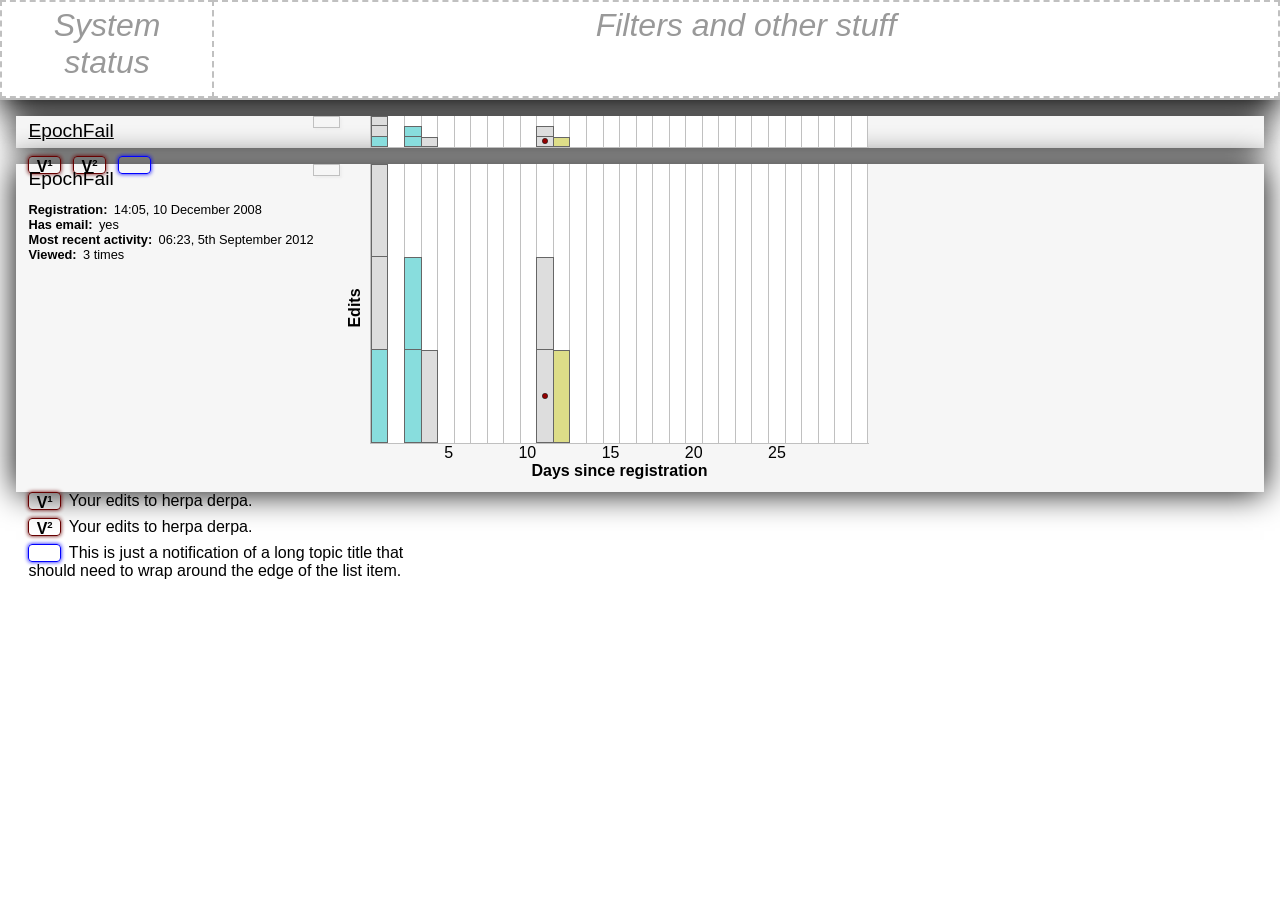
==== web/index.html @ e3a89f5b "New diff parser.  Still testing." ====
<html>
	<head>
	<link rel="stylesheet" href="snuggle.css" />
	</head>
	<body>
		<div id="header">
			<div class="status"></div>
			<div class="filters"></div>
		</div>
		<div id="list">
			<div class="user new">
				<div class="info">
					<span class="name">EpochFail</span>
					<div class="meta">
						<dt>Registration</dt>
						<dd>14:05 December 10th, 2008</dd>
						<dt>Has email</dt>
						<dd>yes</dd>
						<dt>Last updated</dt>
						<dd>06:05 September 5th, 2012</dd>
					</div>
					<div class="menu">
						<ul>
							<li class="talk">Talk</li>
							<li class="contribs">Contribs</li>
							<li class="love">Love</li>
						</ul>
					</div>
				</div>
				<div class="activity">
					<div class="label y">Edits</div>
					<div class="breaks x">
						<div style="height:33.3%;">3</div>
						<div style="height:33.3%;">2</div>
						<div style="height:33.3%;">1</div>
					</div><!--breaks x-->
					<div class="days">
						<div class="day">
							<div class="revs" style="height: 100%;">
								<div class="rev" style="height:33.3%;"></div>
								<div class="rev" style="height:33.3%;"></div>
								<div class="rev ns_1" style="height:33.3%;"></div>
							</div>
						</div>
						<div class="day">
							<div class="revs" style="height: 0%;">
							</div>
						</div>
						<div class="day">
							<div class="revs" style="height: 66.6%;">
								<div class="rev ns_1" style="height:50%;"></div>
								<div class="rev ns_1" style="height:50%;"></div>
							</div>
						</div>
						<div class="day">
							<div class="revs" style="height: 33.3%;">
								<div class="rev" style="height:100%;"></div>
							</div>
						</div>
						<div class="day">
							<div class="revs" style="height: 0%;">
							</div>
						</div>
						<div class="day">
							<div class="revs" style="height: 0%;">
							</div>
						</div>
						<div class="day">
							<div class="revs" style="height: 0%;">
							</div>
						</div>
						<div class="day">
							<div class="revs" style="height: 0%;">
							</div>
						</div>
						<div class="day">
							<div class="revs" style="height: 0%;">
							</div>
						</div>
						<div class="day">
							<div class="revs" style="height: 0%;">
							</div>
						</div>
						<div class="day">
							<div class="revs" style="height: 66.6%;">
								<div class="rev" style="height:50%;"></div>
								<div class="rev reverted" style="height:50%;"></div>
							</div>
						</div>
						<div class="day">
							<div class="revs" style="height: 33.3%;">
								<div class="rev ns_4" style="height:100%;"></div>
							</div>
						</div>
						<div class="day">
							<div class="revs" style="height: 0%;">
							</div>
						</div>
						<div class="day">
							<div class="revs" style="height: 0%;">
							</div>
						</div>
						<div class="day">
							<div class="revs" style="height: 0%;">
							</div>
						</div>
						<div class="day">
							<div class="revs" style="height: 0%;">
							</div>
						</div>
						<div class="day">
							<div class="revs" style="height: 0%;">
							</div>
						</div>
						<div class="day">
							<div class="revs" style="height: 0%;">
							</div>
						</div>
						<div class="day">
							<div class="revs" style="height: 0%;">
							</div>
						</div>
						<div class="day">
							<div class="revs" style="height: 0%;">
							</div>
						</div>
						<div class="day">
							<div class="revs" style="height: 0%;">
							</div>
						</div>
						<div class="day">
							<div class="revs" style="height: 0%;">
							</div>
						</div>
						<div class="day">
							<div class="revs" style="height: 0%;">
							</div>
						</div>
						<div class="day">
							<div class="revs" style="height: 0%;">
							</div>
						</div>
						<div class="day">
							<div class="revs" style="height: 0%;">
							</div>
						</div>
						<div class="day">
							<div class="revs" style="height: 0%;">
							</div>
						</div>
						<div class="day">
							<div class="revs" style="height: 0%;">
							</div>
						</div>
						<div class="day">
							<div class="revs" style="height: 0%;">
							</div>
						</div>
						<div class="day">
							<div class="revs" style="height: 0%;">
							</div>
						</div>
						<div class="day">
							<div class="revs" style="height: 0%;">
							</div>
						</div>
					</div><!--days-->
					<div class="breaks x">
						<div>5</div>
						<div>10</div>
						<div>15</div>
						<div>20</div>
						<div>25</div>
					</div>
				</div><!--activity-->
				<div class="talk">
					<div class="topics">
						<div class="topic vandal_1">
							<dt title="Your edits to herpa derpa"></dt>
							<dd>Your edits to herpa derpa.</dd>
						</div>
						<div class="topic vandal_2">
							<dt></dt>
							<dd>Your edits to herpa derpa.</dd>
						</div>
						<div class="topic general">
							<dt></dt>
							<dd>This is just a notification of a long topic title that should need to wrap around the edge of the list item.</dd>
						</div>
					</div>
				</div><!--talk-->
			</div><!--user-->
			<div class="user expanded">
				<div class="info">
					<span class="name">EpochFail</span>
					<div class="meta">
						<dt>Registration</dt>
						<dd>14:05, 10 December 2008</dd>
						<dt>Has email</dt>
						<dd>yes</dd>
						<dt>Most recent activity</dt>
						<dd>06:23, 5th September 2012</dd>
						<dt>Viewed</dt>
						<dd>3 times</dd>
					</div>
					<div class="menu">
						<ul>
							<li class="talk">Talk</li>
							<li class="contribs">Contribs</li>
							<li class="love">Love</li>
						</ul>
					</div>
				</div>
				
				<div class="activity">
					<div class="label y"></div>
					<div class="breaks y" style="">
						<div style="height:33.3%;">3</div>
						<div style="height:33.3%;">2</div>
						<div style="height:33.3%;">1</div>
					</div><!--breaks y-->
					<div class="days">
						<div class="day">
							<div class="revs" style="height: 100%;">
								<div class="rev" style="height:33.3%;"></div>
								<div class="rev" style="height:33.3%;"></div>
								<div class="rev ns_1" style="height:33.3%;"></div>
							</div>
						</div>
						<div class="day">
							<div class="revs" style="height: 0%;">
							</div>
						</div>
						<div class="day">
							<div class="revs" style="height: 66.6%;">
								<div class="rev ns_1" style="height:50%;"></div>
								<div class="rev ns_1" style="height:50%;"></div>
							</div>
						</div>
						<div class="day">
							<div class="revs" style="height: 33.3%;">
								<div class="rev" style="height:100%;"></div>
							</div>
						</div>
						<div class="day">
							<div class="revs" style="height: 0%;">
							</div>
						</div>
						<div class="day">
							<div class="revs" style="height: 0%;">
							</div>
						</div>
						<div class="day">
							<div class="revs" style="height: 0%;">
							</div>
						</div>
						<div class="day">
							<div class="revs" style="height: 0%;">
							</div>
						</div>
						<div class="day">
							<div class="revs" style="height: 0%;">
							</div>
						</div>
						<div class="day">
							<div class="revs" style="height: 0%;">
							</div>
						</div>
						<div class="day">
							<div class="revs" style="height: 66.6%;">
								<div class="rev" style="height:50%;"></div>
								<div class="rev reverted" style="height:50%;"></div>
							</div>
						</div>
						<div class="day">
							<div class="revs" style="height: 33.3%;">
								<div class="rev ns_4" style="height:100%;"></div>
							</div>
						</div>
						<div class="day">
							<div class="revs" style="height: 0%;">
							</div>
						</div>
						<div class="day">
							<div class="revs" style="height: 0%;">
							</div>
						</div>
						<div class="day">
							<div class="revs" style="height: 0%;">
							</div>
						</div>
						<div class="day">
							<div class="revs" style="height: 0%;">
							</div>
						</div>
						<div class="day">
							<div class="revs" style="height: 0%;">
							</div>
						</div>
						<div class="day">
							<div class="revs" style="height: 0%;">
							</div>
						</div>
						<div class="day">
							<div class="revs" style="height: 0%;">
							</div>
						</div>
						<div class="day">
							<div class="revs" style="height: 0%;">
							</div>
						</div>
						<div class="day">
							<div class="revs" style="height: 0%;">
							</div>
						</div>
						<div class="day">
							<div class="revs" style="height: 0%;">
							</div>
						</div>
						<div class="day">
							<div class="revs" style="height: 0%;">
							</div>
						</div>
						<div class="day">
							<div class="revs" style="height: 0%;">
							</div>
						</div>
						<div class="day">
							<div class="revs" style="height: 0%;">
							</div>
						</div>
						<div class="day">
							<div class="revs" style="height: 0%;">
							</div>
						</div>
						<div class="day">
							<div class="revs" style="height: 0%;">
							</div>
						</div>
						<div class="day">
							<div class="revs" style="height: 0%;">
							</div>
						</div>
						<div class="day">
							<div class="revs" style="height: 0%;">
							</div>
						</div>
						<div class="day">
							<div class="revs" style="height: 0%;">
							</div>
						</div>
					</div><!--days-->
					<div class="breaks x">
						<div>5</div>
						<div>10</div>
						<div>15</div>
						<div>20</div>
						<div>25</div>
						<div>&nbsp;</div>
					</div><!--breaks x-->
					<div class="label x"></div>
				</div><!--activity-->
				<div class="talk">
					<div class="topics">
						<div class="topic vandal_1">
							<dt></dt>
							<dd>Your edits to herpa derpa.</dd>
						</div>
						<div class="topic vandal_2">
							<dt></dt>
							<dd>Your edits to herpa derpa.</dd>
						</div>
						<div class="topic general">
							<dt></dt>
							<dd>This is just a notification of a long topic title that should need to wrap around the edge of the list item.</dd>
						</div>
					</div>
				</div>
			</div><!--user-->
		</div><!--list-->
		
		<!--
		
		<div style="height: 300px; border: 1px solid black;position:relative;width:20px;">
			<div style="position:absolute;bottom:0px;width:100%;">
				<div style="border: 1px solid black">1</div>
				<div style="border: 1px solid black">2</div>
			</div>
		</div>
		-->
	<body>
</html>
---- web/snuggle.css ----
body{
	height: 100%;
	font-family: sans-serif;
	padding: 0px;
	margin: 0px;
}

div#header {
	position: fixed;
	top: 0px;
	left: 0px;
	right: 0px;
	height: 98px;
	border-bottom: 2px solid #bbb;
	background: #fff;
	box-shadow: 0px 10px 30px #000;
}
	div#header div.status{
		position: absolute;
		width: 200px;
		top: 0px;
		bottom: 0px;
		border: 2px dashed silver;
		padding: 5px;
		text-align: center;
		color: #999;
		font-style: italic;
		font-size: 2em;
	}
	div#header div.status:after{
		content: "System status";
	}
	div#header div.filters{
		position: absolute;
		left: 212px;
		top: 0px;
		right: 0px;
		bottom: 0px;
		border: 2px dashed silver;
		padding: 5px;
		text-align: center;
		color: #999;
		font-style: italic;
		font-size: 2em;
	}
	div#header div.filters:after{
		content: "Filters and other stuff";
	}
div#list{
	position: fixed;
	top: 100px;
	bottom: 0px;
	width: 100%;
	overflow-y: scroll;
}
div#list div.body{
	padding-top: 25px;
	padding-bottom: 600px;
}
div#list div.user{
	box-shadow: 0px 0px 2em #000;
	height: 2em;
	background: #f6f6f6;
	margin: 1em;
}
div#list div.user.selected{
	outline: 4px solid #008;
	background: #f0f0f0;
}
	div.user div.info{
		position: relative;
		display: inline-block;
		vertical-align: top;
		width: 25%;
		height: 2em;
		padding-left: 1%;
	}
		div.user.new div.info span.name{
			text-decoration: underline;
		}
		div.info span.name{
			display: block;
			position: absolute;
			top: 50%;
			margin-top: -0.6em;
			font-size: 1.2em;
			white-space: nowrap;
			overflow: hidden;
			cursor: default;
		}
		div.info div.meta{
			display: none;
		}
		div.info div.menu{
			position: absolute;
			top: 0px;
			right: 0px;
			margin: 0px;
			padding: 0px;
			vertical-align: top;
			width: 25px;
			height: 10px;
			border: 1px solid silver;
			box-shadow: 2px 2px 2px #eee;
		}
		div.info div.menu:hover{
			height: auto;
			width: auto;
			border: 0px;
		}
		div.info div.menu ul{
			display: none;
			position: absolute;
			top: -1px;
			right: -1px;
			z-index: 3;
			width: auto;
			margin: 0px;
			padding: 0px;
			border: 1px solid silver;
		}
		div.info div.menu:hover ul{
			display: block;
			background: #fff;
			box-shadow: 5px 5px 5px #666;
			border-bottom: 0px;
			overflow: none;
		}
			div.info div.menu ul li{
				border-bottom: 1px solid silver;
				list-style: none;
				cursor: pointer;
				padding: 0px 1em;
				margin: 0px;
				background-position: left center;
				background-repeat: no-repeat;
			}
			div.info div.menu ul li.talk{
				background-image: url("img/talk.icon.png");
			}
			div.info div.menu ul li.contribs{
				background-image: url("img/contribs.icon.png");
			}
			div.info div.menu ul li.love{
				background-image: url("img/love.icon.png");
			}
			div.info div.menu ul li:hover{
				background-color: #ddf;
			}
	
	div.user div.activity{
		display: inline-block;
		vertical-align: top;
		width: 40%;
		margin-left: 2%;
	}
		div.user div.activity div.label{
			display: none;
		}
		div.user div.activity div.breaks{
			display: none;
		}
		div.user div.activity div.days{
			position: relative;
			box-sizing: border-box;
			border-left: 1px solid silver;
			border-bottom: 1px solid silver;
			padding-left: 1px;
			overflow: hidden;
			height: 100%;
			width: 100%;
		}
			div.user div.activity div.days div.day{
				position: relative;
				box-sizing: border-box;
				float:left;
				border-right: 1px solid silver;
				border-left: none;
				width: 3.33%;
				height: 100%;
				background: #fff;
			}
				div.days div.day div.revs{
					position: absolute;
					bottom: 0px;
					left: 0px;
					width: 100%;
				}
					div.days div.day div.revs div.rev{
						position: relative;
						box-sizing: border-box;
						background: #ddd;
						cursor: pointer;
						border: 1px solid #666;
						border-width: 0px 1px;
						margin: 0px -1px;
					}
					div.days div.day div.revs div.rev:first-child{
						border-top-width: 1px;
					}
					div.days div.day div.revs div.rev{
						border-bottom-width: 1px;
					}
					div.days div.day div.revs div.rev.selected{
						z-index: 1;
						outline: 2px solid black;
					}
					div.days div.day div.revs div.rev.ns_1{
						background: #8dd;
					}
					div.days div.day div.revs div.rev.ns_2{
						background: #d8d;
					}
					div.days div.day div.revs div.rev.ns_3{
						background: #d88;
					}
					div.days div.day div.revs div.rev.ns_4{
						background: #dd8;
					}
					div.days div.day div.revs div.rev.reverted{
						background-image: url('img/dot.png');
						background-position: center center;
						background-repeat: no-repeat;
					}
				
				
		div.user div.activity div.details{
			display:none;
		}
		div.user.expanded div.activity div.details{
			position: absolute;
			top: 1.5em;
			bottom: 0em;
			right: 100%;
			z-index: 1;
		}		
			div.user div.activity div.details a.title{
				display: block;
				text-align: center;
				background: #ddd;
				font-weight: bold;
				text-decoration: none;
			}
			div.user div.activity div.details a.timestamp{
				display: block;
				float: left;
				padding: 0px .5em;
			}	
			div.user div.activity div.details div.comment{
				display: block;
				padding: 0px .5em;
				font-style: italic;
				background: #eee;
			}	
			div.user div.activity div.details div.diff{
				height: 15em;
				background: #fff;
				overflow-y: auto;
			}	
				div.user div.activity div.details div.diff table{
					font-size: .8em;
				}
			div.user div.activity div.details div.revert{
				display:none;
			}
			div.user div.activity div.details.reverted div.revert{
				display:block;
				height: 10%;
				overflow: hidden;
			}
		
	div.user div.talk{
		display: inline-block;
		position: relative;
		height: 2em;
		width: 31%;
		padding-left: 1%;
	}	
		div.user div.topics{
			position: absolute;
			top: 50%;
			margin-top: -.5em;
			width: auto;
			white-space: nowrap;
		}
		div.user div.talk div.topic{
			display: inline-block;
			cursor: pointer;
			vertical-align: top;
		}
			div.user div.talk div.topic dt{
				display: inline-block;
				width: 1.9em;
				height: 1em;
				border-radius: .25em;
				font-size: 1em;
				font-weight: bold;
				text-align:center;
				margin-right: .5em;
				color: #000;
			}
			div.user div.talk div.topic:hover dt{
				background-color: #ffb;
			}
			div.user div.talk div.topic dd{
				display: none;
			}
			div.user div.talk div dt{
				border: 1px solid blue;
				box-shadow: 0px 0px 4px blue;
				border-radius: 1em;
			}
			div.user div.talk div dt:before{
				content: "\0000a0";
			}
			
			div.user div.talk div.vandal_1 dt{
				border: 1px solid #600;
				box-shadow: 0px 0px 4px #600;
			}
			div.user div.talk div.vandal_1 dt:before{
				content: "V";
			}
			div.user div.talk div.vandal_1 dt:after{
				content: "1";
				vertical-align: super;
				font-size: .6em;
			}
			
			div.user div.talk div.vandal_2 dt{
				border: 1px solid #600;
				box-shadow: 0px 0px 4px #600;
			}
			div.user div.talk div.vandal_2 dt:before{
				content: "V";
			}
			div.user div.talk div.vandal_2 dt:after{
				content: "2";
				vertical-align: super;
				font-size: .6em;
			}
			
			div.user div.talk div.vandal_3 dt{
				border: 1px solid #600;
				box-shadow: 0px 0px 4px #600;
			}
			div.user div.talk div.vandal_3 dt:before{
				content: "V";
			}
			div.user div.talk div.vandal_3 dt:after{
				content: "3";
				vertical-align: super;
				font-size: .6em;
			}
			
			div.user div.talk div.vandal_4 dt{
				border: 1px solid #a00;
				box-shadow: 0px 0px 4px #500;
				background: #900;
				color: #ff8;
			}
			div.user div.talk div.vandal_4 dt:before{
				content: "V";
			}
			div.user div.talk div.vandal_4 dt:after{
				content: "4";
				vertical-align: super;
				font-size: .6em;
			}
			
			div.user div.talk div.csd dt{
				border: 1px solid #bb0;
				box-shadow: 0px 0px 4px #bb0;
			}
			div.user div.talk div.csd dt:before{
				content: "csd";
			}
			
			div.user div.talk div.welcome dt{
				border: 1px solid #66F;
				box-shadow: 0px 0px 4px #66F;
			}
			div.user div.talk div.welcome dt:before{
				content: "W";
			}
			
			div.user div.talk div.copyright dt{
				border: 1px solid #660;
				box-shadow: 0px 0px 4px #660;
			}
			div.user div.talk div.copyright dt:before{
				content: "\00a9";
			}

	div#list > div.user.expanded{
		height: 20.5em;
	}
		div.user.expanded div.info span.name{
		}
		div.user.expanded div.info div.meta{
			display: block;
			font-size: .8em;
			margin-top: 3em;
		}
			div.user.expanded div.info div.meta dt{
				display: block;
				float: left;
				height: 1.1em;
				font-weight: bold;
				margin-right: .5em;
			}
			div.user.expanded div.info div.meta dt:after{
				content: ":";
			}
			div.user.expanded div.info div.meta dd{
				display: block;
			}
	div.user.expanded div.activity{
		position: relative;
		height: 20em;
	}
		div.user.expanded div.activity div.label{
			display: block;
		}
		div.user.expanded div.activity div.label.y:before{
			content: "Edits";
			font-weight: bold;
		}
		div.user.expanded div.activity div.label.y{
			position: absolute;
			bottom: 0px;
			left: -.5em;
			height: 1em;
			width: 20em;
			text-align: center;
			transform-origin: 0 0;
			-webkit-transform-origin: 0 0;
			-moz-transform-origin:    0 0;
			-ms-transform-origin:     0 0;
			-o-transform-origin:      0 0;
			transform: rotate(-90deg);
			-ms-transform:rotate(-90deg); /* IE 9 */
			-moz-transform:rotate(-90deg); /* Firefox */
			-webkit-transform:rotate(-90deg); /* Safari and Chrome */
			-o-transform:rotate(-90deg); /* Opera */
			margin-left: -1em;
		}
		div.user.expanded div.activity div.label.x:before{
			content: "Days since registration";
			font-weight: bold;
		}
		div.user.expanded div.activity div.label.x{
			display: block;
			text-align: center;
			height: 1em;
			clear: left;
		}
		div.user.expanded div.activity div.breaks.x{
			display: block;
		}
			div.user.expanded div.activity div.breaks.x div{
				display:block;
				width: 16.66666%;
				float: left;
				text-align: right;
			}
		div.user.expanded div.activity div.days{
			display: block;
			height: 17.5em;
		}
			div.user.expanded div.activity div.days div.revs div.rev{
			}
	
	div.user.expanded div.talk{
	}
		div.user.expanded div.talk div.topics{
			display: block;
			overflow: visible;
			white-space: normal;
		}
		div.user.expanded div.talk div.topics div.topic{
			display: block;
			margin-bottom: .5em;
		}
		div.user.expanded div.talk div.topics div.topic:hover{
			background: #fff;
		}
			div.user.expanded div.talk div.topics div.topic dt{
				display: block;
				float: left;
				margin-right: .5em;
			}
			div.user.expanded div.talk div.topics div.topic dd{
				display: block;
				margin-left: 0px;
			}
			div.user.expanded div.talk div.topics div.topic:hover dd{
				text-decoration: underline;
			}
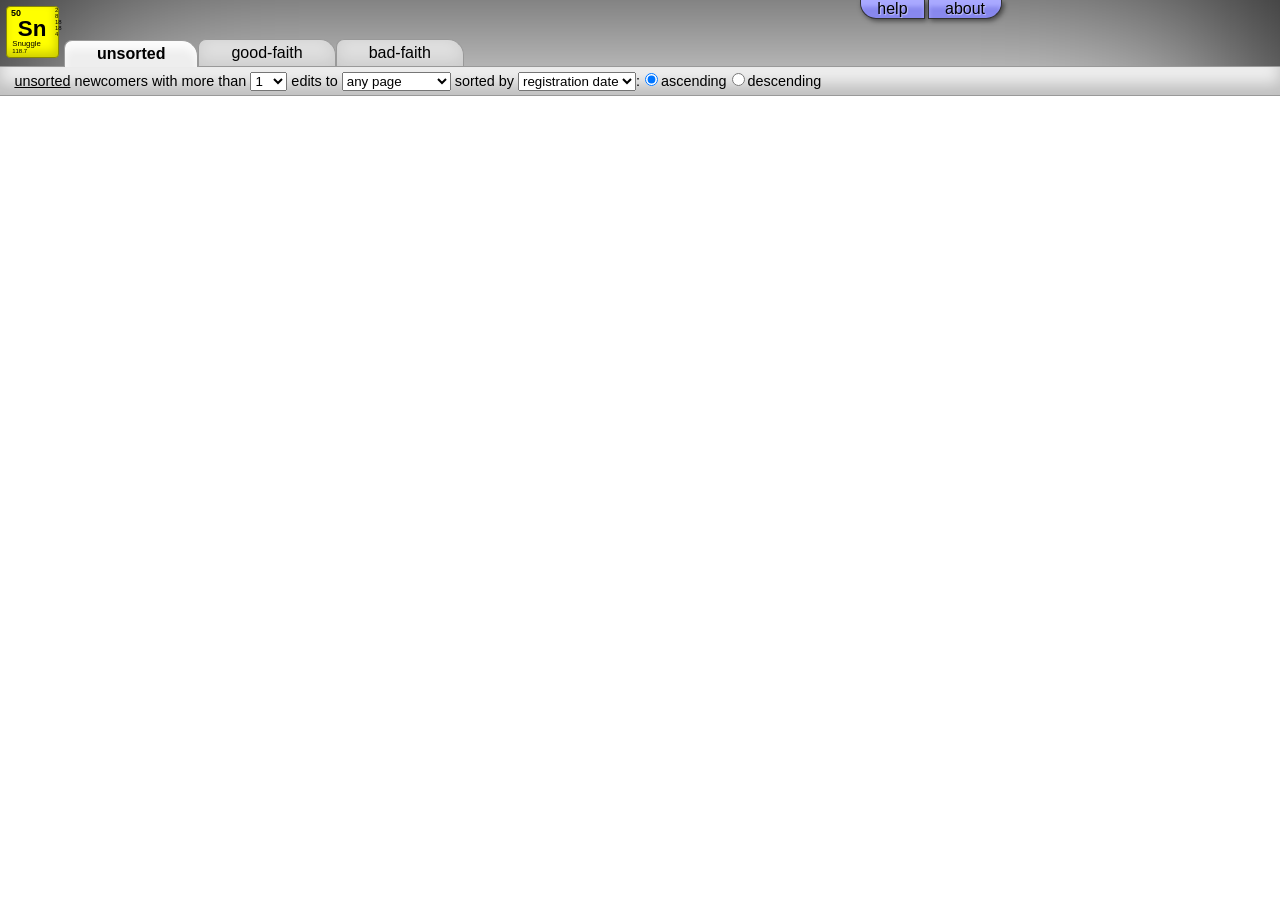
==== commit 351ec664: "Full restructured to MVC with server-side link complete." ====
--- a/web/index.html
+++ b/web/index.html
@@ -1,392 +1,96 @@
 <html>
 	<head>
-	<link rel="stylesheet" href="snuggle.css" />
+		<link rel="shortcut icon" href="favicon.ico" />
+		<link rel="stylesheet" href="css/general.css" />
+		<link rel="stylesheet" href="css/revision_graph.css" />
+		<link rel="stylesheet" href="css/ui.css" />
+		<link rel="stylesheet" href="css/layout.css" />
+		<link rel="stylesheet" href="css/help.css" />
+		<link rel="stylesheet" href="css/controls.css" />
+		<link rel="stylesheet" href="css/snuggle.css" />
+		<link rel="stylesheet" href="css/user.css" />
+		<script language="javascript" src="lib/jquery-1.8.1.min.js"></script>
+		<script language="javascript" src="lib/class.js"></script>
+		<script language="javascript" src="lib/date.format.js"></script>
+		<script language="javascript" src="js/env.js"></script>
+		<script language="javascript" src="js/util.js"></script>
+		<script language="javascript" src="js/api.js"></script>
+		<script language="javascript" src="js/server.js"></script>
+		<script language="javascript" src="js/ui.js"></script>
+		<script language="javascript" src="js/ui.revision_graph.js"></script>
+		<script language="javascript" src="js/models.js"></script>
+		<script language="javascript" src="js/views.js"></script>
+		<script language="javascript" src="js/controller.js"></script>
 	</head>
 	<body>
-		<div id="header">
-			<div class="status"></div>
-			<div class="filters"></div>
-		</div>
-		<div id="list">
-			<div class="user new">
-				<div class="info">
-					<span class="name">EpochFail</span>
-					<div class="meta">
-						<dt>Registration</dt>
-						<dd>14:05 December 10th, 2008</dd>
-						<dt>Has email</dt>
-						<dd>yes</dd>
-						<dt>Last updated</dt>
-						<dd>06:05 September 5th, 2012</dd>
-					</div>
-					<div class="menu">
-						<ul>
-							<li class="talk">Talk</li>
-							<li class="contribs">Contribs</li>
-							<li class="love">Love</li>
-						</ul>
-					</div>
+		<div id="status" class="online"><span class="element"><!--
+				--><span class="number"></span><!--
+				--><span class="right"></span><!--
+				--><span class="symbol">Sn</span><!--
+				--><span class="footer"><!--
+					--><span class="name"></span><!--
+					--><span class="mass"></span><!--
+				--></span><!--
+			--></span><!--
+		--></div><!-- status -->
+		<div id="help" class="dual-slider">
+			<div class="slider help">
+				<div class="pane">
+					<h3>Help!</h3>
+					<p>
+						Snuggle is a tool for watching newly registered users as they 
+						enter Wikipedia.  
+					</p>
+					<p>
+						When you find a bug, please take a 
+						<a target="_blank" href="http://en.wikipedia.org/wiki/Screenshot">screenshot</a> 
+						to demonstrate the problem and
+						<a target="_blank" href="https://bitbucket.org/halfak/snuggle/issues">file a bug</a>
+						in the issue tracker.
+					</p>
+					<h2>See also:</h2>
+					<ul>
+						<li><a target="_blank" href="http://en.wikipedia.org/wiki/WP:SN">Full documentation</a></li>
+						<li><a target="_blank" href="irc://freenet.org/#wikimedia-snuggle">irc://freenet.org/#wikimedia-snuggle</a></li>
+						<li><a target="_blank" href="https://bitbucket.org/halfak/snuggle">Source code</a></li>
+					</ul>
 				</div>
-				<div class="activity">
-					<div class="label y">Edits</div>
-					<div class="breaks x">
-						<div style="height:33.3%;">3</div>
-						<div style="height:33.3%;">2</div>
-						<div style="height:33.3%;">1</div>
-					</div><!--breaks x-->
-					<div class="days">
-						<div class="day">
-							<div class="revs" style="height: 100%;">
-								<div class="rev" style="height:33.3%;"></div>
-								<div class="rev" style="height:33.3%;"></div>
-								<div class="rev ns_1" style="height:33.3%;"></div>
-							</div>
-						</div>
-						<div class="day">
-							<div class="revs" style="height: 0%;">
-							</div>
-						</div>
-						<div class="day">
-							<div class="revs" style="height: 66.6%;">
-								<div class="rev ns_1" style="height:50%;"></div>
-								<div class="rev ns_1" style="height:50%;"></div>
-							</div>
-						</div>
-						<div class="day">
-							<div class="revs" style="height: 33.3%;">
-								<div class="rev" style="height:100%;"></div>
-							</div>
-						</div>
-						<div class="day">
-							<div class="revs" style="height: 0%;">
-							</div>
-						</div>
-						<div class="day">
-							<div class="revs" style="height: 0%;">
-							</div>
-						</div>
-						<div class="day">
-							<div class="revs" style="height: 0%;">
-							</div>
-						</div>
-						<div class="day">
-							<div class="revs" style="height: 0%;">
-							</div>
-						</div>
-						<div class="day">
-							<div class="revs" style="height: 0%;">
-							</div>
-						</div>
-						<div class="day">
-							<div class="revs" style="height: 0%;">
-							</div>
-						</div>
-						<div class="day">
-							<div class="revs" style="height: 66.6%;">
-								<div class="rev" style="height:50%;"></div>
-								<div class="rev reverted" style="height:50%;"></div>
-							</div>
-						</div>
-						<div class="day">
-							<div class="revs" style="height: 33.3%;">
-								<div class="rev ns_4" style="height:100%;"></div>
-							</div>
-						</div>
-						<div class="day">
-							<div class="revs" style="height: 0%;">
-							</div>
-						</div>
-						<div class="day">
-							<div class="revs" style="height: 0%;">
-							</div>
-						</div>
-						<div class="day">
-							<div class="revs" style="height: 0%;">
-							</div>
-						</div>
-						<div class="day">
-							<div class="revs" style="height: 0%;">
-							</div>
-						</div>
-						<div class="day">
-							<div class="revs" style="height: 0%;">
-							</div>
-						</div>
-						<div class="day">
-							<div class="revs" style="height: 0%;">
-							</div>
-						</div>
-						<div class="day">
-							<div class="revs" style="height: 0%;">
-							</div>
-						</div>
-						<div class="day">
-							<div class="revs" style="height: 0%;">
-							</div>
-						</div>
-						<div class="day">
-							<div class="revs" style="height: 0%;">
-							</div>
-						</div>
-						<div class="day">
-							<div class="revs" style="height: 0%;">
-							</div>
-						</div>
-						<div class="day">
-							<div class="revs" style="height: 0%;">
-							</div>
-						</div>
-						<div class="day">
-							<div class="revs" style="height: 0%;">
-							</div>
-						</div>
-						<div class="day">
-							<div class="revs" style="height: 0%;">
-							</div>
-						</div>
-						<div class="day">
-							<div class="revs" style="height: 0%;">
-							</div>
-						</div>
-						<div class="day">
-							<div class="revs" style="height: 0%;">
-							</div>
-						</div>
-						<div class="day">
-							<div class="revs" style="height: 0%;">
-							</div>
-						</div>
-						<div class="day">
-							<div class="revs" style="height: 0%;">
-							</div>
-						</div>
-						<div class="day">
-							<div class="revs" style="height: 0%;">
-							</div>
-						</div>
-					</div><!--days-->
-					<div class="breaks x">
-						<div>5</div>
-						<div>10</div>
-						<div>15</div>
-						<div>20</div>
-						<div>25</div>
-					</div>
-				</div><!--activity-->
-				<div class="talk">
-					<div class="topics">
-						<div class="topic vandal_1">
-							<dt title="Your edits to herpa derpa"></dt>
-							<dd>Your edits to herpa derpa.</dd>
-						</div>
-						<div class="topic vandal_2">
-							<dt></dt>
-							<dd>Your edits to herpa derpa.</dd>
-						</div>
-						<div class="topic general">
-							<dt></dt>
-							<dd>This is just a notification of a long topic title that should need to wrap around the edge of the list item.</dd>
-						</div>
-					</div>
-				</div><!--talk-->
-			</div><!--user-->
-			<div class="user expanded">
-				<div class="info">
-					<span class="name">EpochFail</span>
-					<div class="meta">
-						<dt>Registration</dt>
-						<dd>14:05, 10 December 2008</dd>
-						<dt>Has email</dt>
-						<dd>yes</dd>
-						<dt>Most recent activity</dt>
-						<dd>06:23, 5th September 2012</dd>
-						<dt>Viewed</dt>
-						<dd>3 times</dd>
-					</div>
-					<div class="menu">
-						<ul>
-							<li class="talk">Talk</li>
-							<li class="contribs">Contribs</li>
-							<li class="love">Love</li>
-						</ul>
-					</div>
+				<div class="tab"><span>help</span></div>
+			</div>
+			<div class="slider about">
+				<div class="pane">
+					<h3>Snuggle Beta</h3>
+					<p>
+						Snuggle is an experimental user interface
+						designed to aid in the identification of productive
+						new Wikipedians.  The system is still under heavy 
+						development, but your use of the system and feedback 
+						is welcome.
+					</p>
+					<p>
+						The system is developed and maintained by
+						<a target="_blank" href="http://halfaker.info">Aaron Halfaker</a>.
+						The original idea for the system came from 
+						<a target="_blank" href="http://halfaker.info/publications/The_Rise_and_Decline">his research</a>
+						into the cause of the decline of active editors in the 
+						English Wikipedia. 
+					</p>
 				</div>
-				
-				<div class="activity">
-					<div class="label y"></div>
-					<div class="breaks y" style="">
-						<div style="height:33.3%;">3</div>
-						<div style="height:33.3%;">2</div>
-						<div style="height:33.3%;">1</div>
-					</div><!--breaks y-->
-					<div class="days">
-						<div class="day">
-							<div class="revs" style="height: 100%;">
-								<div class="rev" style="height:33.3%;"></div>
-								<div class="rev" style="height:33.3%;"></div>
-								<div class="rev ns_1" style="height:33.3%;"></div>
-							</div>
-						</div>
-						<div class="day">
-							<div class="revs" style="height: 0%;">
-							</div>
-						</div>
-						<div class="day">
-							<div class="revs" style="height: 66.6%;">
-								<div class="rev ns_1" style="height:50%;"></div>
-								<div class="rev ns_1" style="height:50%;"></div>
-							</div>
-						</div>
-						<div class="day">
-							<div class="revs" style="height: 33.3%;">
-								<div class="rev" style="height:100%;"></div>
-							</div>
-						</div>
-						<div class="day">
-							<div class="revs" style="height: 0%;">
-							</div>
-						</div>
-						<div class="day">
-							<div class="revs" style="height: 0%;">
-							</div>
-						</div>
-						<div class="day">
-							<div class="revs" style="height: 0%;">
-							</div>
-						</div>
-						<div class="day">
-							<div class="revs" style="height: 0%;">
-							</div>
-						</div>
-						<div class="day">
-							<div class="revs" style="height: 0%;">
-							</div>
-						</div>
-						<div class="day">
-							<div class="revs" style="height: 0%;">
-							</div>
-						</div>
-						<div class="day">
-							<div class="revs" style="height: 66.6%;">
-								<div class="rev" style="height:50%;"></div>
-								<div class="rev reverted" style="height:50%;"></div>
-							</div>
-						</div>
-						<div class="day">
-							<div class="revs" style="height: 33.3%;">
-								<div class="rev ns_4" style="height:100%;"></div>
-							</div>
-						</div>
-						<div class="day">
-							<div class="revs" style="height: 0%;">
-							</div>
-						</div>
-						<div class="day">
-							<div class="revs" style="height: 0%;">
-							</div>
-						</div>
-						<div class="day">
-							<div class="revs" style="height: 0%;">
-							</div>
-						</div>
-						<div class="day">
-							<div class="revs" style="height: 0%;">
-							</div>
-						</div>
-						<div class="day">
-							<div class="revs" style="height: 0%;">
-							</div>
-						</div>
-						<div class="day">
-							<div class="revs" style="height: 0%;">
-							</div>
-						</div>
-						<div class="day">
-							<div class="revs" style="height: 0%;">
-							</div>
-						</div>
-						<div class="day">
-							<div class="revs" style="height: 0%;">
-							</div>
-						</div>
-						<div class="day">
-							<div class="revs" style="height: 0%;">
-							</div>
-						</div>
-						<div class="day">
-							<div class="revs" style="height: 0%;">
-							</div>
-						</div>
-						<div class="day">
-							<div class="revs" style="height: 0%;">
-							</div>
-						</div>
-						<div class="day">
-							<div class="revs" style="height: 0%;">
-							</div>
-						</div>
-						<div class="day">
-							<div class="revs" style="height: 0%;">
-							</div>
-						</div>
-						<div class="day">
-							<div class="revs" style="height: 0%;">
-							</div>
-						</div>
-						<div class="day">
-							<div class="revs" style="height: 0%;">
-							</div>
-						</div>
-						<div class="day">
-							<div class="revs" style="height: 0%;">
-							</div>
-						</div>
-						<div class="day">
-							<div class="revs" style="height: 0%;">
-							</div>
-						</div>
-						<div class="day">
-							<div class="revs" style="height: 0%;">
-							</div>
-						</div>
-					</div><!--days-->
-					<div class="breaks x">
-						<div>5</div>
-						<div>10</div>
-						<div>15</div>
-						<div>20</div>
-						<div>25</div>
-						<div>&nbsp;</div>
-					</div><!--breaks x-->
-					<div class="label x"></div>
-				</div><!--activity-->
-				<div class="talk">
-					<div class="topics">
-						<div class="topic vandal_1">
-							<dt></dt>
-							<dd>Your edits to herpa derpa.</dd>
-						</div>
-						<div class="topic vandal_2">
-							<dt></dt>
-							<dd>Your edits to herpa derpa.</dd>
-						</div>
-						<div class="topic general">
-							<dt></dt>
-							<dd>This is just a notification of a long topic title that should need to wrap around the edge of the list item.</dd>
-						</div>
-					</div>
-				</div>
-			</div><!--user-->
-		</div><!--list-->
-		
-		<!--
-		
-		<div style="height: 300px; border: 1px solid black;position:relative;width:20px;">
-			<div style="position:absolute;bottom:0px;width:100%;">
-				<div style="border: 1px solid black">1</div>
-				<div style="border: 1px solid black">2</div>
+				<div class="tab"><span>about</span></div>
 			</div>
 		</div>
-		-->
+		<script type="text/javascript">
+			SYSTEM = {
+				wiki_root: "http://en.wikipedia.org",
+				help: {
+					help: new UI.Slider($("#help .slider.help")),
+					about: new UI.Slider($("#help .slider.about"))
+				}
+			}
+			SYSTEM.local = new LocalServer("http://stat1.wikimedia.org:8080"),
+			SYSTEM.mediawiki = new MediaWiki(SYSTEM.wiki_root + "/w/api.php")
+			SYSTEM.controller = new Controller(SYSTEM.local, SYSTEM.mediawiki)
+			
+		</script>
 	<body>
 </html>
--- a/web/css/general.css
+++ b/web/css/general.css
@@ -0,0 +1,14 @@
+dl {
+	margin: 0px;
+	padding-left: 1em;
+}
+	dl dt {
+		display: inline-block;
+		font-weight: bold;
+		margin: 0px;
+		margin-right: 1em;
+	}
+	dl dd {
+		display: inline-block;
+		margin: 0px;
+	}
--- a/web/css/revision_graph.css
+++ b/web/css/revision_graph.css
@@ -0,0 +1,204 @@
+div.revision_graph{
+	position: relative;
+	height: 100%;
+	width: 100%;
+	padding: 0px 0px 0px 1.5em;
+	overflow: hidden;
+}
+div.revision_graph div.label{
+	display: none;
+	font-weight: bold;
+	text-align: center;
+}
+div.revision_graph div.label.y{
+	position: absolute;
+	bottom: 0px;
+	left: -.5em;
+	height: 1em;
+	width: 20em;
+	transform-origin: 0 0;
+	-webkit-transform-origin: 0 0;
+	-moz-transform-origin:    0 0;
+	-ms-transform-origin:     0 0;
+	-o-transform-origin:      0 0;
+	transform: rotate(-90deg);
+	-ms-transform:rotate(-90deg); /* IE 9 */
+	-moz-transform:rotate(-90deg); /* Firefox */
+	-webkit-transform:rotate(-90deg); /* Safari and Chrome */
+	-o-transform:rotate(-90deg); /* Opera */
+	margin-left: 1em;
+}
+div.revision_graph div.breaks{
+	display: none;
+}
+div.revision_graph div.breaks.x div{
+	display:block;
+	width: 16.66666%;
+	float: left;
+	text-align: right;
+	font-size: .9em;
+}
+
+div.revision_graph.expanded{
+	padding-bottom: 2.5em;
+	overflow: visible;
+}
+div.revision_graph.expanded div.label{
+	display: block;
+}
+div.revision_graph.expanded div.label.x{
+	clear: left;
+}
+div.revision_graph.expanded div.breaks{
+	display: block;
+}
+
+div.revision_graph div.day_grid{
+	border-left: 1px solid #bbb;
+	height: 100%;
+	width: 100%;
+}
+div.revision_graph.expanded div.day_grid{
+	border-bottom: 1px solid #bbb;
+}
+	div.day_grid div.day{
+		position: relative;
+		float:left;
+		border-right: 1px solid #bbb;
+		border-left: none;
+		width: 3.333333%;
+		height: 100%;
+		background: #fff;
+	}
+		div.day_grid div.day div.container{
+			position: absolute;
+			bottom: 0px;
+			left: 0px;
+			right: 0px;
+			margin: -1px;
+		}
+		div.day_grid div.day div.container div.revision{
+			position: relative;
+			cursor: pointer;
+			border: 1px solid #666;
+			border-top: 0px;
+			z-index: 2;
+		}
+		div.day_grid div.day div.container div.revision:first-child{
+			border-top: 1px solid #666;
+		}
+		div.day_grid div.day div.container div.revision.selected{
+			outline: 2px solid black;
+			z-index: 3;
+		}
+
+div.revision_graph div.revision_details{
+	position: absolute;
+	top: 5px;
+	height: 17em;
+	width: 60%;
+	z-index: 2;
+	background: #eee;
+	border: 2px solid #000;
+	box-shadow: 6px 6px 3px rgba(0,0,0,0.3);
+}
+	div.revision_details div.body{
+		position: absolute;
+		top: 0px;
+		left: 0px;
+		bottom: 0px;
+		right: 0px;
+		overflow: auto;
+		font-size: .75em;
+	}
+	div.revision_details div.pointer{
+		position: absolute;
+		width: 40px;
+		border-top: 10px solid transparent;
+		border-bottom: 10px solid transparent;
+	}		
+	div.revision_details.right div.pointer{
+		border-right: 10px solid #000;
+		right: 103%;
+	}
+	div.revision_details.left div.pointer{
+		border-left: 10px solid #000;
+		left: 103%;
+	}
+	div.revision_details a.title{
+		display: block;
+		background: #fff;
+		text-align: center;
+		font-weight: bold;
+		text-decoration: none;
+		word-wrap: break-word;
+		font-size: 1.1em;
+		border-bottom: 3px double #000;
+	}
+	div.revision_details a.timestamp{
+		padding: 0px .5em;
+	}	
+	div.revision_details span.comment{
+		padding: 0px .5em;
+		font-style: italic;
+		word-wrap: break-word;
+	}	
+	div.revision_details div.diff{
+		bottom: 0px;
+		background: #fff;
+		overflow-y: auto;
+		clear: both;
+		margin-top: .5em;
+	}	
+		div.revision_details div.diff div{
+			font-size: .9em;
+			margin-bottom: .5em;
+			padding: 0px .5em;
+			word-wrap: break-word;
+		}
+		div.revision_details div.diff div.lineno{
+			font-weight: bold;
+			text-align: center;
+			border-bottom: 1px solid black;
+		}
+		div.revision_details div.diff div.lineno:before{
+			content: "Line ";
+		}
+		div.revision_details div.diff div.context{
+			text-align: center;
+			height: 1px;
+			margin: .1em;
+			border: 1px solid silver;
+		}
+		div.revision_details div.diff div.change{
+			word-wrap: break-word;
+		}
+		div.revision_details div.diff div.change span.context{
+			color: #555;
+		}
+		div.revision_details div.diff div.change span.add{
+			text-decoration: underline;
+			background: #BFB;
+		}
+		div.revision_details div.diff div.change span.remove{
+			color: #000;
+			background: #FBB;
+			text-decoration: line-through;
+		}
+	
+	div.revision_details div.revision{
+		display:block;
+		clear: both;
+		padding: .25em;
+	}
+	div.revision_details div.revert{
+		display:block;
+		clear: both;
+		padding: .25em;
+	}
+		div.revision_details div.revert span.preamble{
+			padding-left: 10px;
+			background-image: url(../img/dot.png);
+			background-position: center left;
+			background-repeat: no-repeat;
+		}
--- a/web/css/ui.css
+++ b/web/css/ui.css
@@ -0,0 +1,20 @@
+div.edit_count {
+	position: relative;
+}
+	div.edit_count .header dd{
+		border: 3px double black;
+	}
+	div.edit_count .namespaces{
+		display: none;
+		position: absolute;
+		top: 100%;
+		right: 0px;
+		background: #eee;
+		border: 2px solid black;
+		box-shadow: 5px 5px 5px rgba(0, 0, 0, .4);
+		padding: .5em;
+		margin: 0px;
+	}
+	div.edit_count:hover .namespaces{
+		display: block;
+	}
--- a/web/css/layout.css
+++ b/web/css/layout.css
@@ -0,0 +1,31 @@
+* {
+	-moz-box-sizing: border-box;
+	-webkit-box-sizing: border-box;
+	box-sizing: border-box;
+}
+
+body{
+	height: 100%;
+	font-family: sans-serif;
+	padding: 0px;
+	margin: 0px;
+	box-shadow: inset 0px 0px 250px #000;
+}
+
+div#help{
+	position: fixed;
+	z-index: 10;
+	top: 0px;
+	right: 2em;
+	white-space: nowrap;
+}
+
+div#status{
+	position: absolute;
+	top: 0px;
+	left: 0px;
+}
+
+
+
+
--- a/web/css/help.css
+++ b/web/css/help.css
@@ -0,0 +1,66 @@
+div.slider{
+	position: relative;
+	z-index: 10;
+	display: inline-block;
+	vertical-align: top;
+	margin-left: -1px;
+	margin-top: -1px;
+	white-space: normal;
+}
+div.slider:first-of-type{
+	margin-left: 0px;
+}
+	div.slider div.pane{
+		max-height: 1px;
+		background: #fff;
+		overflow: hidden;
+		padding: 0px 1em;
+		overflow-y: auto;
+	}
+	div.slider.expanded div.pane{
+		border-bottom: 2px solid #333;
+		background: #fff;
+		box-shadow: 2px 2px 5px rgba(0,0,0, .5);
+	}
+	div.slider div.tab{
+		position: relative;
+		z-index: 11;
+		color: #000;
+		text-shadow: rgba(255, 255, 255, .5) 1px 1px 1px;
+		background: #88e;
+		border: 1px solid #333;
+		border-top: 0px;
+		box-shadow: inset 0px .4em 4px #aaf;
+		box-shadow: 2px 2px 5px rgba(0,0,0, .5);
+		cursor: pointer;
+	}
+	div.slider div.tab span{
+		display: block;
+		padding: 0em 1em;
+		box-shadow: inset 0px .4em 4px #aaf;
+	}
+	div.slider.help div.tab{
+		float:right;
+		border-radius: 0px 0px 0px 1em;
+	}
+	div.slider.help div.tab span{
+		border-radius: 0px 0px 0px 1em;
+	}
+	div.slider.help div.pane{
+		width: 30em;
+	}
+	
+	div.slider.about div.tab{
+		float:left;
+		border-radius: 0px 0px 1em 0px;
+	}
+	div.slider.about div.tab span{
+		border-radius: 0px 0px 1em 0px;
+	}
+	div.slider.about div.pane{
+		width: 20em;
+	}
+
+div.slider div.pane a{
+	text-decoration: none;
+}
--- a/web/css/controls.css
+++ b/web/css/controls.css
@@ -0,0 +1,59 @@
+div.controls div.container{
+	position: absolute;
+	left: 0px;
+	bottom: 0px;
+	right: 0px;
+}
+
+div.controls div.categories{
+	display: inline-block;
+	text-align: bottom;
+	white-space: nowrap;
+	margin-left: 4em;
+}
+	div.controls div.categories div{
+		position: relative;
+		display: inline-block;
+		text-align: bottom;
+		border: 1px solid #999;
+		border-bottom: 0px;
+		font-size: 1em;
+		padding: .25em 2em;
+		border-radius: .5em 1em 0px 0px;
+		cursor: pointer;
+		background: #e0e0e0;
+		box-shadow: inset 0px -.25em 1em rgba(0,0,0,.1);
+	}
+	div.controls div.categories div:hover{
+		background: #eee;
+		box-shadow: inset 0px .5em .5em rgba(255,255,255,.8);
+	}
+	div.controls div.categories div.selected{
+		top: 1px;
+		z-index: 2;
+		background: #eee;
+		font-weight: bold;
+		box-shadow: inset 0px .5em .5em rgba(255,255,255,.8);
+	}
+	
+div.controls div.filters{
+	position: relative;
+	z-index: 1;
+	background: #eee;
+	border-top: 1px solid #999;
+	border-bottom: 1px solid #999;
+	padding: .25em 1em;
+	box-shadow: inset 0px -.75em 1em rgba(0,0,0,.2);
+	font-size: .9em;
+}	
+	div.controls div.filters span.category{
+		text-decoration: underline;
+	}
+
+
+div.radios {
+	display: inline-block;
+}
+	div.radios div.radio {
+		display: inline-block;
+	}
--- a/web/css/snuggle.css
+++ b/web/css/snuggle.css
@@ -0,0 +1,86 @@
+div.controls{
+	position: fixed;
+	top: 0px;
+	left: 0px;
+	right: 0px;
+	height: 6em;
+}
+
+div.user_list{
+	position: fixed;
+	top: 6em;
+	left: 0px;
+	right: 0px;
+	bottom: 0px;
+	overflow-y: auto;
+	background: #fff;
+}
+div.user_list.loading{
+	padding-bottom: 50px;
+	background: #fff url(http://upload.wikimedia.org/wikipedia/commons/5/53/Loading_bar.gif) no-repeat bottom center;
+}
+
+div#status{
+	margin: .25em;
+	font-size: 1.4em;
+}
+
+span.element{
+	display: inline-block;
+	position: relative;
+	padding: .4em .5em .7em .5em;
+	background: #ff0;
+	border: 1px solid #880;
+	border-radius: 4px;
+	box-shadow: inset -2px -5px 10px rgba(0,0,0,.2);
+	font-weight: bold;
+}
+	span.element span.number{
+		display: block;
+		position: absolute;
+		top: .2em;
+		left: .5em;
+		font-size: .4em;
+	}
+	span.element span.number:after{
+		content: "50";
+	}
+	span.element span.right{
+		display: block;
+		position: absolute;
+		top: .5em;
+		right: .5em;
+		width: 1em;
+		font-size: .08em;
+		font-weight: normal;
+		text-align: right;
+	}
+	span.element span.right:after{
+		content: "2 8 18 18 4";
+	}
+	span.element span.symbol{
+		display: block;
+	}
+	span.element span.footer{
+		display: block;
+		position: absolute;
+		bottom: .13em;
+		left: .25em;
+	}
+	span.element span.name{
+		display: block;
+		font-size: .35em;
+		font-weight: normal;
+	}
+	span.element span.name:after{
+		content: "Snuggle";
+	}
+	span.element span.mass{
+		display: block;
+		font-size: .2em;
+		font-weight: normal;
+	}
+	span.element span.mass:after{
+		content: "118.7";
+	}
+
--- a/web/css/user.css
+++ b/web/css/user.css
@@ -0,0 +1,223 @@
+div.user_list div.user {
+	box-shadow: 0px 0px 2em #000;
+	height: 2em;
+	background: #eee;
+	margin: 1em;
+}
+div.user_list div.user.selected {
+	outline: 3px solid rgba(0,0,200,.5);
+}
+div.user_list div.user.expanded {
+	height: 20em;
+}
+	div.user_list div.user div.info{
+		display: inline-block;
+		width: 25%;
+		vertical-align: top;
+		padding: .4em .5em;
+	}
+	div.user_list div.user div.contribs{
+		display: inline-block;
+		width: 40%;
+		vertical-align: top;
+		height: 100%;
+	}
+	div.user_list div.user div.talk{
+		display: inline-block;
+		width: 35%;
+		vertical-align: top;
+		padding: .5em 1em;
+	}
+
+
+/**********************************Info     ***********************************/
+div.user div.info .name{
+	display: block;
+	width: 100%;
+	padding: .10em;
+	margin: -.10em;
+}
+div.user div.info .name:hover{
+	background: #fff;
+}
+
+div.user div.info dl{
+	margin: .5em 0px;
+	font-size: .9em;
+}
+
+
+
+/********************************Contribs**************************************/
+div.user div.contribs div.revision{
+	/*background: #eee;*/
+}
+.revision.ns_0{
+	background: #dfd;
+}
+.revision.ns_1{
+	background: #cfc;
+}
+.revision.ns_2{
+	background: #ddf;
+}
+.revision.ns_3{
+	background: #ccf;
+}
+.revision.ns_4{
+	background: #dff;
+}
+.revision.ns_5{
+	background: #cff;
+}
+.revision.ns_6{
+	background: #ffd;
+}
+.revision.ns_7{
+	background: #ffc;
+}
+.revision.ns_10{
+	background: #fdd;
+}
+.revision.ns_11{
+	background: #fcc;
+}
+.revision.ns_12{
+	background: #eee;
+}
+.revision.ns_13{
+	background: #fff;
+}
+.revision.ns_14{
+	background: #afd;
+}
+.revision.ns_15{
+	background: #afc;
+}
+.revision.reverted{
+	background-image: url('../img/dot.png');
+	background-position: center center;
+	background-repeat: no-repeat;
+}
+
+/********************************Talk******************************************/
+div.user div.talk{
+	height: 100%;
+	overflow: hidden;
+}
+
+div.user div.talk div.thread{
+	display: inline-block;
+}
+div.user div.talk div.thread dd{
+	display: none;
+}
+
+div.user div.talk.expanded div.thread{
+	display: block;
+	margin-bottom: .5em;
+	white-space: nowrap;
+}
+div.user div.talk.expanded div.thread dd{
+	display: inline-block;
+	white-space: normal;
+	margin-left: 0px;
+}
+
+
+div.user div.talk div.thread dt{
+	display: inline-block;
+	vertical-align: top;
+	height: 1.4em;
+	border-radius: .25em;
+	font-size: .9em;
+	font-weight: bold;
+	text-align:center;
+	margin-right: .5em;
+	color: #000;
+	text-align: center;
+	border: 2px solid blue;
+	padding: 0px .5em;
+}
+	div.user div.talk div.thread dt{
+		border-color: blue;
+		background: #ccf;
+		box-shadow: 0px 0px 4px blue;
+		border-radius: 1em;
+	}
+	div.user div.talk div.thread dt:before{
+		content: "\0000a0";
+	}
+	
+	div.user div.talk div.thread.warning dt{
+		border-color: #933;
+		background: #fcc;
+		box-shadow: 0px 0px 4px #933;
+	}
+	div.user div.talk div.thread.warning dt:before{
+		content: "W";
+	}
+	
+	div.user div.talk div.thread.warning.vandal dt{
+		border-color: #600;
+		background: #e00;
+		box-shadow: 0px 0px 4px #600;
+	}
+	div.user div.talk div.thread.warning.vandal dt:before{
+		content: "V";
+	}
+	div.user div.talk div.thread.level_1 dt:after{
+		content: "1";
+		vertical-align: super;
+		font-size: .6em;
+	}
+	div.user div.talk div.thread.level_2 dt:after{
+		content: "2";
+		vertical-align: super;
+		font-size: .6em;
+	}
+	div.user div.talk div.thread.level_3 dt:after{
+		content: "3";
+		vertical-align: super;
+		font-size: .6em;
+	}
+	div.user div.talk div.thread.level_4 dt:after{
+		content: "4";
+		vertical-align: super;
+		font-size: .6em;
+	}
+	
+	div.user div.talk div.thread.block dt{
+		border-color: #000;
+		background: #ccc;
+		box-shadow: 0px 0px 4px #000;
+	}
+	div.user div.talk div.thread.block dt:before{
+		content: "block";
+	}
+	
+	div.user div.talk div.thread.csd dt{
+		border-color: #bb0;
+		background: #ff0;
+		box-shadow: 0px 0px 4px #bb0;
+	}
+	div.user div.talk div.thread.csd dt:before{
+		content: "csd";
+	}
+	
+	div.user div.talk div.thread.welcome dt{
+		border-color: #66F;
+		background: #eef;
+		box-shadow: 0px 0px 4px #66F;
+	}
+	div.user div.talk div.thread.welcome dt:before{
+		content: "W";
+	}
+	
+	div.user div.talk div.thread.copyright dt{
+		border-color: #660;
+		box-shadow: 0px 0px 4px #660;
+	}
+	div.user div.talk div.thread.copyright dt:before{
+		content: "\00a9";
+	}
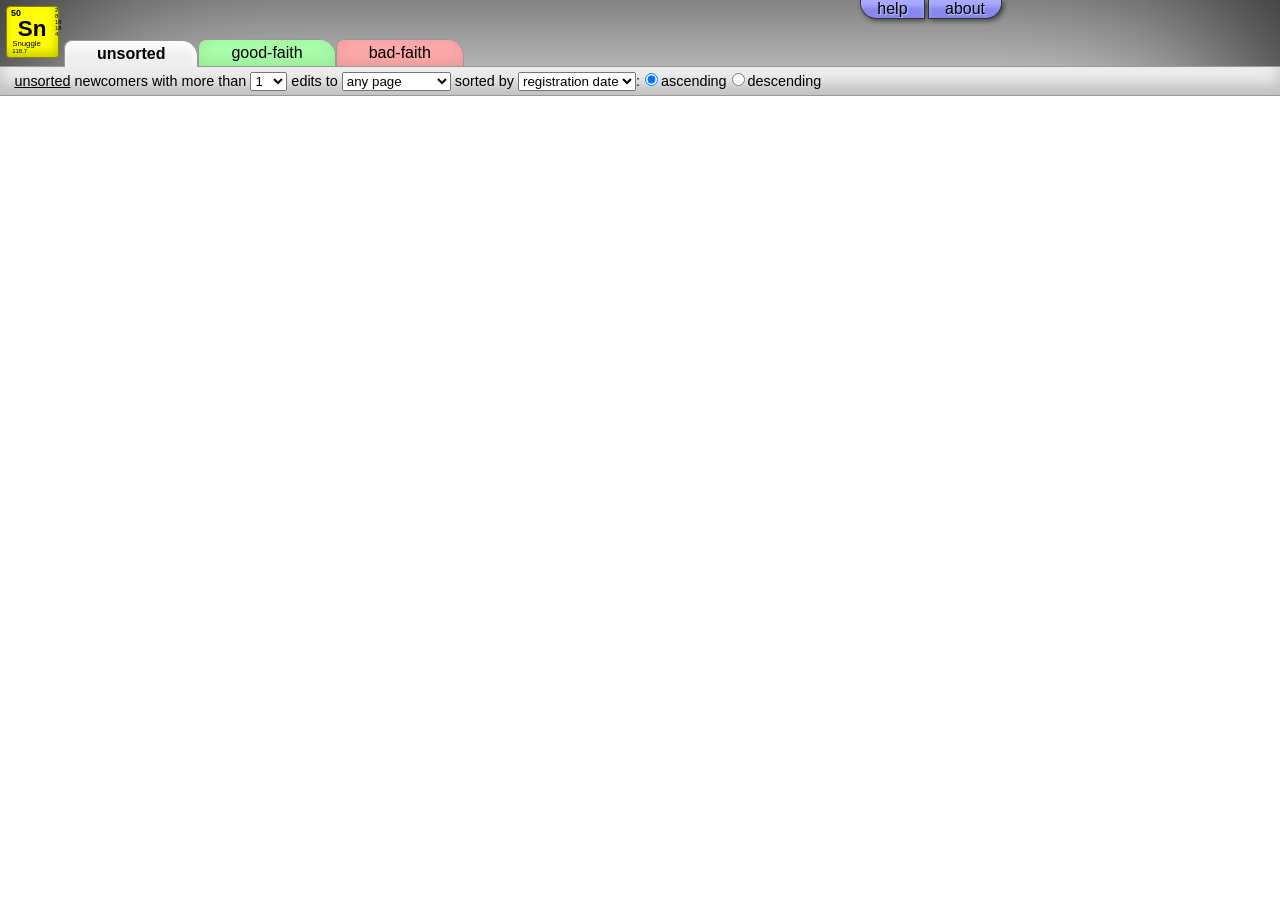
==== commit fee12b10: "Sorting technically working, but needs UI tweaks." ====
--- a/web/index.html
+++ b/web/index.html
@@ -17,6 +17,9 @@
 		<script language="javascript" src="js/api.js"></script>
 		<script language="javascript" src="js/server.js"></script>
 		<script language="javascript" src="js/ui.js"></script>
+		<script language="javascript" src="js/ui.dropper.js"></script>
+		<script language="javascript" src="js/ui.slider.js"></script>
+		<script language="javascript" src="js/ui.button.js"></script>
 		<script language="javascript" src="js/ui.revision_graph.js"></script>
 		<script language="javascript" src="js/models.js"></script>
 		<script language="javascript" src="js/views.js"></script>
@@ -39,7 +42,8 @@
 					<h3>Help!</h3>
 					<p>
 						Snuggle is a tool for watching newly registered users as they 
-						enter Wikipedia.  
+						enter Wikipedia.  This user interface has been written to take
+						advantage of the functionality of modern browsers 
 					</p>
 					<p>
 						When you find a bug, please take a 
--- a/web/css/general.css
+++ b/web/css/general.css
@@ -12,3 +12,32 @@
 		display: inline-block;
 		margin: 0px;
 	}
+
+.button{
+	cursor: pointer;
+	-webkit-touch-callout: none;
+	-webkit-user-select: none;
+	-khtml-user-select: none;
+	-moz-user-select: none;
+	-ms-user-select: none;
+	user-select: none;
+}
+
+div.dropper {
+	position: relative;
+}
+
+	div.dropper div.tab{
+		cursor: pointer;
+		-webkit-touch-callout: none;
+		-webkit-user-select: none;
+		-khtml-user-select: none;
+		-moz-user-select: none;
+		-ms-user-select: none;
+		user-select: none;
+	}
+	div.dropper div.pane{
+		position: absolute;
+		top: 100%;
+		left: 0px;
+	}
--- a/web/css/help.css
+++ b/web/css/help.css
@@ -64,3 +64,7 @@
 div.slider div.pane a{
 	text-decoration: none;
 }
+
+div.help span.revision{
+	border: 1px solid #666;
+}
--- a/web/css/controls.css
+++ b/web/css/controls.css
@@ -36,6 +36,13 @@
 		box-shadow: inset 0px .5em .5em rgba(255,255,255,.8);
 	}
 	
+	div.controls div.categories div.good-faith {
+		background: #afa;
+	}
+	div.controls div.categories div.bad-faith {
+		background: #faa;
+	}
+	
 div.controls div.filters{
 	position: relative;
 	z-index: 1;
--- a/web/css/user.css
+++ b/web/css/user.css
@@ -1,5 +1,6 @@
 div.user_list div.user {
-	box-shadow: 0px 0px 2em #000;
+	position: relative;
+	box-shadow: 0px 0px 2em rgba(0,0,0,.8);
 	height: 2em;
 	background: #eee;
 	margin: 1em;
@@ -27,6 +28,12 @@
 		width: 35%;
 		vertical-align: top;
 		padding: .5em 1em;
+	}
+	div.user_list div.user div.category{
+		position: absolute;
+		bottom: .4em;
+		right: 75%;
+		width: 23%;
 	}
 
 
@@ -36,6 +43,10 @@
 	width: 100%;
 	padding: .10em;
 	margin: -.10em;
+	font-weight: bold;
+}
+div.user div.info.viewed .name{
+	font-weight: normal;
 }
 div.user div.info .name:hover{
 	background: #fff;
@@ -104,6 +115,12 @@
 div.user div.talk{
 	height: 100%;
 	overflow: hidden;
+	white-space: nowrap;
+}
+
+div.user div.talk.expanded{
+	overflow-y: auto;
+	white-space: normal;
 }
 
 div.user div.talk div.thread{
@@ -121,6 +138,7 @@
 div.user div.talk.expanded div.thread dd{
 	display: inline-block;
 	white-space: normal;
+	word-wrap: break-word;
 	margin-left: 0px;
 }
 
@@ -221,3 +239,74 @@
 	div.user div.talk div.thread.copyright dt:before{
 		content: "\00a9";
 	}
+	
+/**************************Category   *****************************************/
+div.user div.category {
+	background: #ddd;
+	padding: 2em 1em 1em 1em;
+	box-shadow: 0px 0px 10px #000;
+}
+
+div.user div.category span.header{
+	display: none;
+}
+
+div.user div.category div.history{
+	position: absolute;
+	top: 0px;
+	right: 1em;
+}
+	div.user div.category div.history div.tab{
+		position: relative;
+		border: 1px solid black;
+		border-radius: 0px 0px 5px 5px;
+		border-top: 0px;
+		padding: 0px 1em;
+		box-shadow: inset 0px -.25em .5em rgba(0,0,0,.2);
+		text-shadow: 1px 1px rgba(255,255,255,.5);;
+	}
+	
+	div.user div.category div.history div.pane{
+		z-index: 3;
+		background: #f6f6f6;
+		border: 1px solid black;
+		min-width: 200px;
+		white-space: nowrap;
+		box-shadow: 6px 6px 3px rgba(0,0,0,0.3);
+	}
+		div.user div.category div.history div.pane p{
+			margin: 0px;
+			padding: .5em;
+		}
+		
+
+div.user div.category div.buttons {
+	text-align: right;
+}
+	div.user div.category div.button{
+		display: inline-block;
+		border: 1px solid black;
+		border-radius: .25em;
+		box-shadow: 0px 0px 10px rgba(0,0,0,.2);
+		white-space: nowrap;
+		overflow: hidden;
+		text-align: center;
+	}
+		div.user div.category div.button span{
+			display: block;
+			border-radius: .25em;
+			box-shadow: inset 0px -.25em .5em rgba(0,0,0,.2);
+			padding: .25em 0px;
+			text-shadow: 1px 1px rgba(255,255,255,.5);;
+		}
+	div.user div.category div.button.good-faith{
+		width: 60%;
+		background: #afa;
+		margin-right: 5%;
+	}
+	div.user div.category div.button.bad-faith{
+		width: 35%;
+		background: #faa;
+	}
+
+
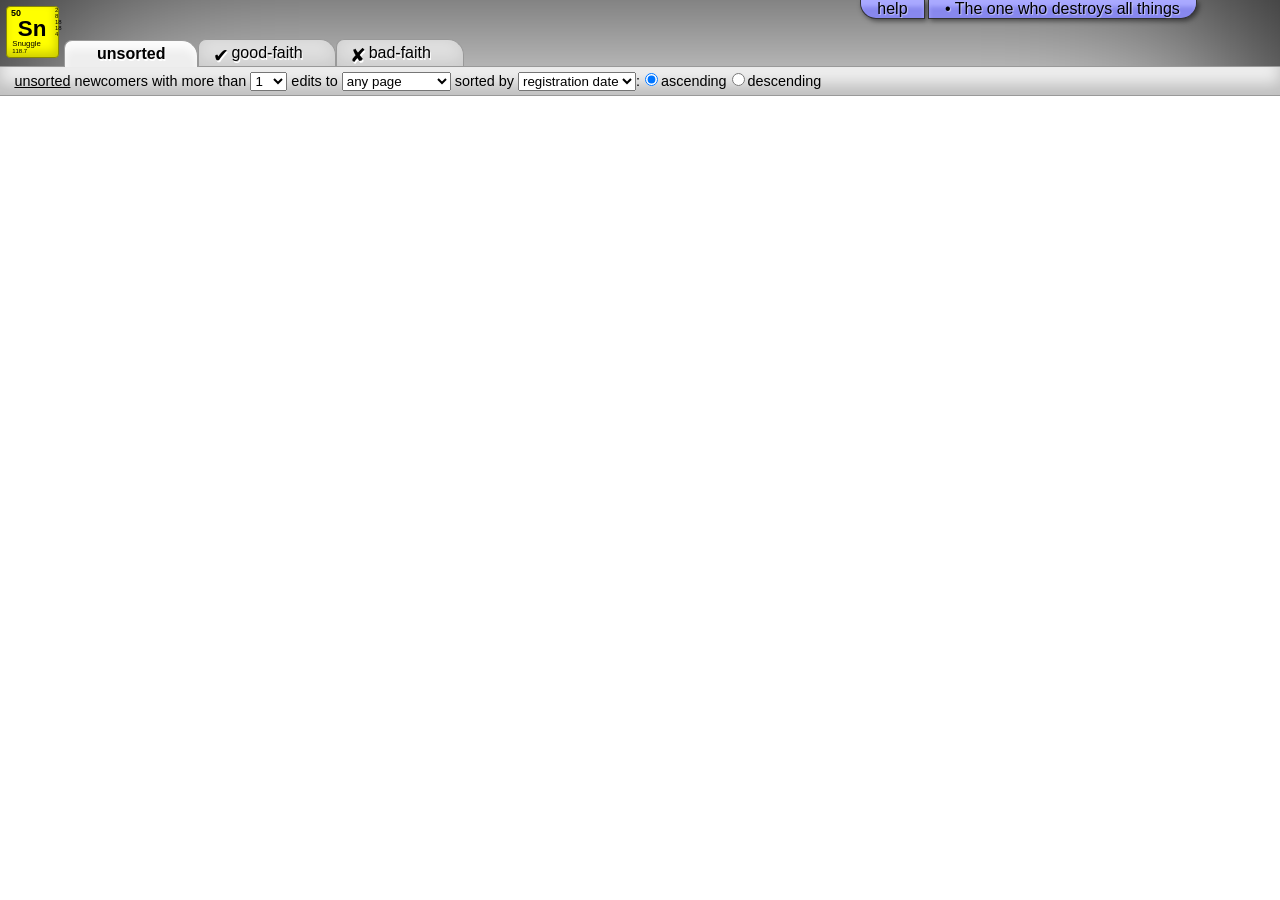
==== commit 95984c1e: "Interrim commit for restructuring." ====
--- a/web/index.html
+++ b/web/index.html
@@ -41,46 +41,46 @@
 				<div class="pane">
 					<h3>Help!</h3>
 					<p>
-						Snuggle is a tool for watching newly registered users as they 
-						enter Wikipedia.  This user interface has been written to take
-						advantage of the functionality of modern browsers 
+						Snuggle is designed to help you identify desirable new Wikipedia editors.  
+						The interface below lists all accounts registered in the last 30 days along with 
+						contributions.
 					</p>
 					<p>
-						When you find a bug, please take a 
+						If you find a bug, please take a 
 						<a target="_blank" href="http://en.wikipedia.org/wiki/Screenshot">screenshot</a> 
 						to demonstrate the problem and
 						<a target="_blank" href="https://bitbucket.org/halfak/snuggle/issues">file a bug</a>
 						in the issue tracker.
 					</p>
-					<h2>See also:</h2>
+					<h4>See also:</h4>
 					<ul>
-						<li><a target="_blank" href="http://en.wikipedia.org/wiki/WP:SN">Full documentation</a></li>
+						<li><a target="_blank" href="http://en.wikipedia.org/wiki/WP:Snuggle">Full documentation</a></li>
 						<li><a target="_blank" href="irc://freenet.org/#wikimedia-snuggle">irc://freenet.org/#wikimedia-snuggle</a></li>
 						<li><a target="_blank" href="https://bitbucket.org/halfak/snuggle">Source code</a></li>
+						<li><a target="_blank" href="http://en.wkipedia.org/wiki/User:EpochFail">EpochFail</a>, the developer</li>
 					</ul>
 				</div>
 				<div class="tab"><span>help</span></div>
 			</div>
 			<div class="slider about">
 				<div class="pane">
-					<h3>Snuggle Beta</h3>
+					<h3>Log in</h3>
 					<p>
-						Snuggle is an experimental user interface
-						designed to aid in the identification of productive
-						new Wikipedians.  The system is still under heavy 
-						development, but your use of the system and feedback 
-						is welcome.
+					Log into Wikipedia using your 
+					username and password to add functionality
+					to Snuggle.
 					</p>
-					<p>
-						The system is developed and maintained by
-						<a target="_blank" href="http://halfaker.info">Aaron Halfaker</a>.
-						The original idea for the system came from 
-						<a target="_blank" href="http://halfaker.info/publications/The_Rise_and_Decline">his research</a>
-						into the cause of the decline of active editors in the 
-						English Wikipedia. 
-					</p>
+					<div class="user_name">
+						<label>Username</label><br/>
+						<input type="text" />
+					</div>
+					<div class="password">
+						<label>Password</label><br/>
+						<input type="password" />
+					</div>
+					<div class="button"><span>submit</span></div>
 				</div>
-				<div class="tab"><span>about</span></div>
+				<div class="tab"><span>&bull; The one who destroys all things</span></div>
 			</div>
 		</div>
 		<script type="text/javascript">
@@ -91,7 +91,7 @@
 					about: new UI.Slider($("#help .slider.about"))
 				}
 			}
-			SYSTEM.local = new LocalServer("http://stat1.wikimedia.org:8080"),
+			SYSTEM.local = new LocalServer("http://stat1.wikimedia.org:8081"),
 			SYSTEM.mediawiki = new MediaWiki(SYSTEM.wiki_root + "/w/api.php")
 			SYSTEM.controller = new Controller(SYSTEM.local, SYSTEM.mediawiki)
 			
--- a/web/css/general.css
+++ b/web/css/general.css
@@ -14,6 +14,7 @@
 	}
 
 .button{
+	display: inline-block;
 	cursor: pointer;
 	-webkit-touch-callout: none;
 	-webkit-user-select: none;
@@ -21,7 +22,15 @@
 	-moz-user-select: none;
 	-ms-user-select: none;
 	user-select: none;
+	background: #ddd;
+	box-shadow: inset 0px -5px 10px rgba(0,0,0,.3);
+	text-shadow: 2px 2px rgba(255,255,255,.5);
+	border-radius: 3px;
+	border: 1px solid #666;
 }
+	.button span{
+		padding: .2em .5em;
+	}
 
 div.dropper {
 	position: relative;
--- a/web/css/revision_graph.css
+++ b/web/css/revision_graph.css
@@ -99,7 +99,7 @@
 	width: 60%;
 	z-index: 2;
 	background: #eee;
-	border: 2px solid #000;
+	border: 2px solid #666;
 	box-shadow: 6px 6px 3px rgba(0,0,0,0.3);
 }
 	div.revision_details div.body{
--- a/web/css/help.css
+++ b/web/css/help.css
@@ -21,6 +21,7 @@
 		border-bottom: 2px solid #333;
 		background: #fff;
 		box-shadow: 2px 2px 5px rgba(0,0,0, .5);
+		padding: .5em 1em;
 	}
 	div.slider div.tab{
 		position: relative;
--- a/web/css/controls.css
+++ b/web/css/controls.css
@@ -23,6 +23,7 @@
 		cursor: pointer;
 		background: #e0e0e0;
 		box-shadow: inset 0px -.25em 1em rgba(0,0,0,.1);
+		text-shadow: 1px 2px #fff;
 	}
 	div.controls div.categories div:hover{
 		background: #eee;
@@ -36,11 +37,17 @@
 		box-shadow: inset 0px .5em .5em rgba(255,255,255,.8);
 	}
 	
-	div.controls div.categories div.good-faith {
-		background: #afa;
+	div.controls div.categories div.good-faith:before {
+		position: absolute;
+		left: .7em;
+		content: "\2714";
+		font-size: 1.2em;
 	}
-	div.controls div.categories div.bad-faith {
-		background: #faa;
+	div.controls div.categories div.bad-faith:before {
+		position: absolute;
+		left: .7em;
+		content: "\2718";
+		font-size: 1.2em;
 	}
 	
 div.controls div.filters{
--- a/web/css/user.css
+++ b/web/css/user.css
@@ -4,12 +4,14 @@
 	height: 2em;
 	background: #eee;
 	margin: 1em;
+	overflow: hidden;
 }
 div.user_list div.user.selected {
 	outline: 3px solid rgba(0,0,200,.5);
 }
 div.user_list div.user.expanded {
 	height: 20em;
+	overflow: visible;
 }
 	div.user_list div.user div.info{
 		display: inline-block;
@@ -44,6 +46,13 @@
 	padding: .10em;
 	margin: -.10em;
 	font-weight: bold;
+	white-space: nowrap;
+}
+div.user.good-faith div.info .name:before{
+	content: "\2714\0000a0";
+}
+div.user.bad-faith div.info .name:before{
+	content: "\2718\0000a0";
 }
 div.user div.info.viewed .name{
 	font-weight: normal;
@@ -255,6 +264,7 @@
 	position: absolute;
 	top: 0px;
 	right: 1em;
+	font-size: .9em;
 }
 	div.user div.category div.history div.tab{
 		position: relative;
@@ -263,7 +273,10 @@
 		border-top: 0px;
 		padding: 0px 1em;
 		box-shadow: inset 0px -.25em .5em rgba(0,0,0,.2);
-		text-shadow: 1px 1px rgba(255,255,255,.5);;
+		text-shadow: 1px 1px rgba(255,255,255,.5);
+	}
+	div.user div.category div.history.expanded div.tab{
+		box-shadow: inset 0px .25em .5em rgba(0,0,0,.2);
 	}
 	
 	div.user div.category div.history div.pane{
@@ -284,10 +297,10 @@
 	text-align: right;
 }
 	div.user div.category div.button{
+		position: relative;
 		display: inline-block;
 		border: 1px solid black;
 		border-radius: .25em;
-		box-shadow: 0px 0px 10px rgba(0,0,0,.2);
 		white-space: nowrap;
 		overflow: hidden;
 		text-align: center;
@@ -295,18 +308,24 @@
 		div.user div.category div.button span{
 			display: block;
 			border-radius: .25em;
-			box-shadow: inset 0px -.25em .5em rgba(0,0,0,.2);
+			box-shadow: inset 0px -.25em .5em rgba(0,0,0,.3);
 			padding: .25em 0px;
 			text-shadow: 1px 1px rgba(255,255,255,.5);;
+		}
+		div.user div.category div.button:hover, div.user div.category div.button.selected{
+			box-shadow: 0px 0px .2em rgba(0,0,0,.8);
+		}
+		div.user div.category div.button.selected span{
+			box-shadow: inset 0px .25em .5em rgba(0,0,0,.3);
 		}
 	div.user div.category div.button.good-faith{
 		width: 60%;
 		background: #afa;
-		margin-right: 5%;
 	}
 	div.user div.category div.button.bad-faith{
 		width: 35%;
 		background: #faa;
-	}
-
-
+		margin-right: 5%;
+	}
+
+
